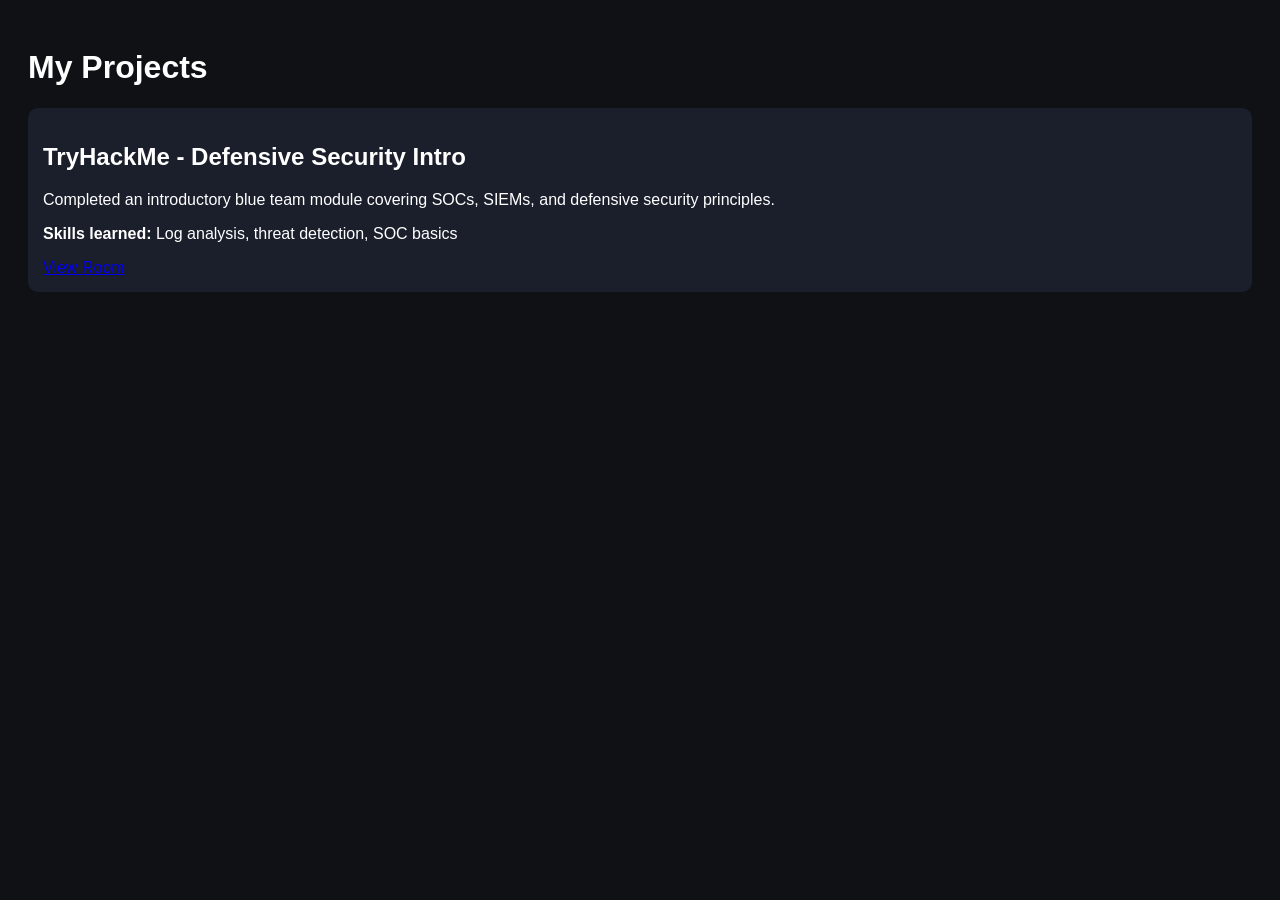
==== projects.html @ 0b1294b7 "projects.html" ====
<!DOCTYPE html>
<html>
<head>
  <title>Projects</title>
</head>

<body style="font-family: Arial; background:#0f1115; color:white; padding:20px;">

<h1>My Projects</h1>

<div style="background:#1a1f2b; padding:15px; margin-bottom:15px; border-radius:10px;">

  <h2>TryHackMe - Defensive Security Intro</h2>
  <p>Completed an introductory blue team module covering SOCs, SIEMs, and defensive security principles.</p>
  <p><b>Skills learned:</b> Log analysis, threat detection, SOC basics</p>
  <a href="https://tryhackme.com/room/defensivesecurityintro">View Room</a>

</div>

</body>
</html>
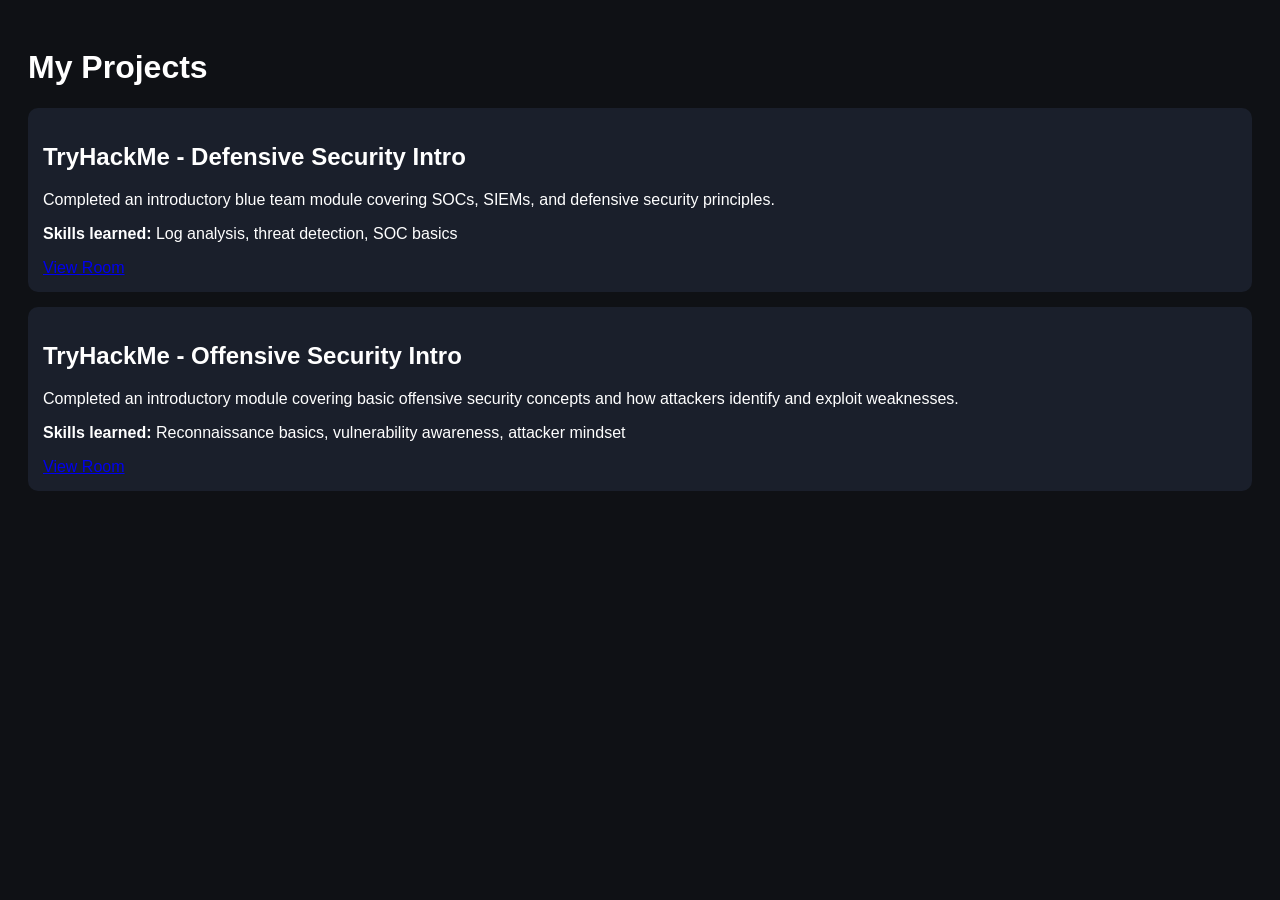
==== commit 21956ebd: "projects.html" ====
--- a/projects.html
+++ b/projects.html
@@ -17,5 +17,14 @@
 
 </div>
 
+  <div style="background:#1a1f2b; padding:15px; margin-bottom:15px; border-radius:10px;">
+
+  <h2>TryHackMe - Offensive Security Intro</h2>
+  <p>Completed an introductory module covering basic offensive security concepts and how attackers identify and exploit weaknesses.</p>
+  <p><b>Skills learned:</b> Reconnaissance basics, vulnerability awareness, attacker mindset</p>
+  <a href="https://tryhackme.com/room/offensivesecurityintro">View Room</a>
+
+</div>
+
 </body>
 </html>
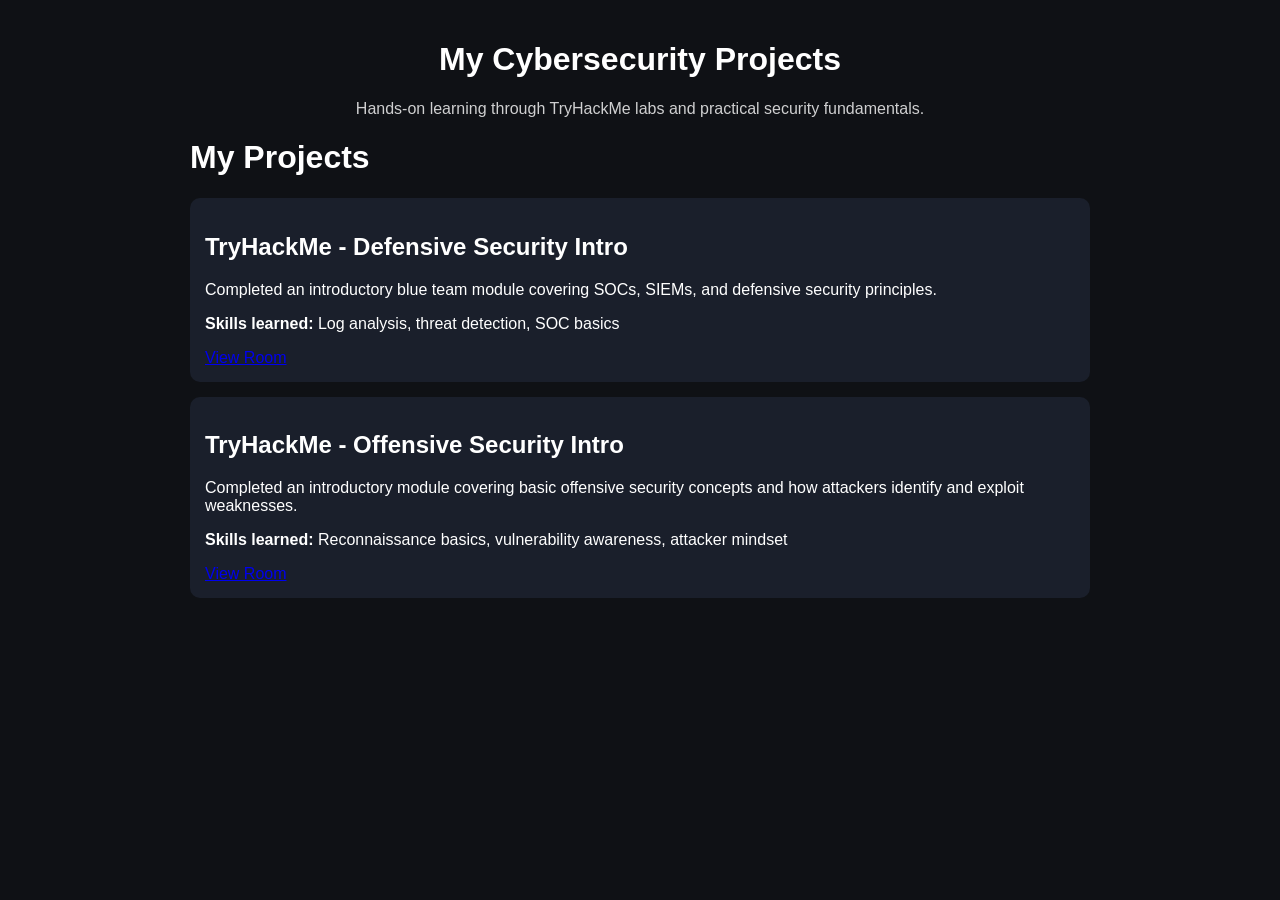
==== commit 6042fcc0: "projects.html" ====
--- a/projects.html
+++ b/projects.html
@@ -4,7 +4,13 @@
   <title>Projects</title>
 </head>
 
-<body style="font-family: Arial; background:#0f1115; color:white; padding:20px;">
+<body <body style="font-family: Arial; background:#0f1115; color:white; padding:20px; max-width:900px; margin:auto;">
+
+<h1 style="text-align:center;">My Cybersecurity Projects</h1>
+
+<p style="text-align:center; opacity:0.8;">
+Hands-on learning through TryHackMe labs and practical security fundamentals.
+</p>
 
 <h1>My Projects</h1>
 
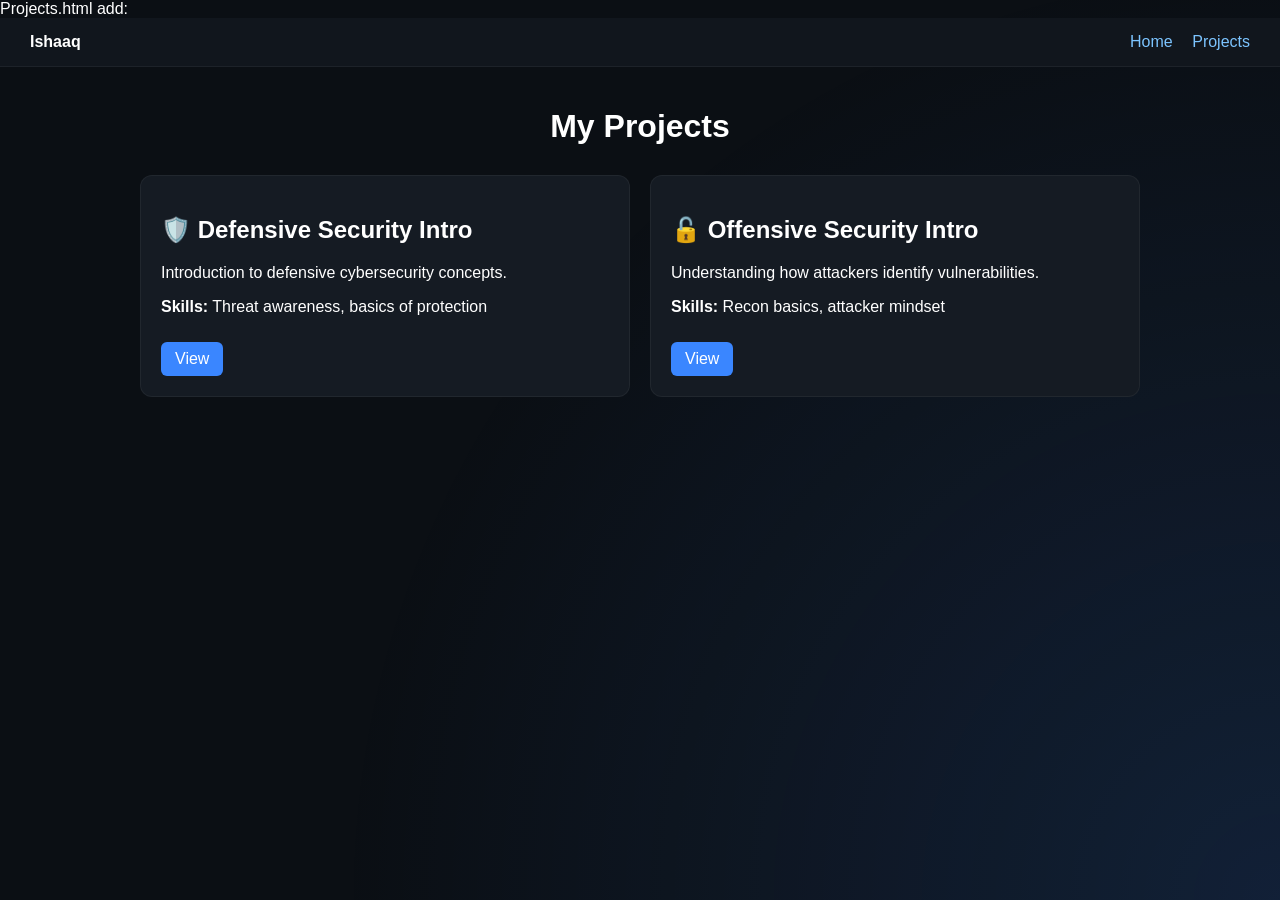
==== commit ca34c450: "projects.html" ====
--- a/projects.html
+++ b/projects.html
@@ -1,34 +1,43 @@
+Projects.html add:
+
 <!DOCTYPE html>
 <html>
 <head>
   <title>Projects</title>
+  <link rel="stylesheet" href="style.css">
 </head>
 
-<body <body style="font-family: Arial; background:#0f1115; color:white; padding:20px; max-width:900px; margin:auto;">
+<body>
 
-<h1 style="text-align:center;">My Cybersecurity Projects</h1>
-
-<p style="text-align:center; opacity:0.8;">
-Hands-on learning through TryHackMe labs and practical security fundamentals.
-</p>
-
-<h1>My Projects</h1>
-
-<div style="background:#1a1f2b; padding:15px; margin-bottom:15px; border-radius:10px;">
-
-  <h2>TryHackMe - Defensive Security Intro</h2>
-  <p>Completed an introductory blue team module covering SOCs, SIEMs, and defensive security principles.</p>
-  <p><b>Skills learned:</b> Log analysis, threat detection, SOC basics</p>
-  <a href="https://tryhackme.com/room/defensivesecurityintro">View Room</a>
-
+<div class="navbar">
+  <div><b>Ishaaq</b></div>
+  <div>
+    <a href="index.html">Home</a>
+    <a href="projects.html">Projects</a>
+  </div>
 </div>
 
-  <div style="background:#1a1f2b; padding:15px; margin-bottom:15px; border-radius:10px;">
+<div class="container">
 
-  <h2>TryHackMe - Offensive Security Intro</h2>
-  <p>Completed an introductory module covering basic offensive security concepts and how attackers identify and exploit weaknesses.</p>
-  <p><b>Skills learned:</b> Reconnaissance basics, vulnerability awareness, attacker mindset</p>
-  <a href="https://tryhackme.com/room/offensivesecurityintro">View Room</a>
+  <h1 class="title">My Projects</h1>
+
+  <div class="projects">
+
+    <div class="card">
+      <h2>🛡️ Defensive Security Intro</h2>
+      <p>Introduction to defensive cybersecurity concepts.</p>
+      <p><b>Skills:</b> Threat awareness, basics of protection</p>
+      <a class="btn" href="https://tryhackme.com/room/defensivesecurityintro">View</a>
+    </div>
+
+    <div class="card">
+      <h2>🔓 Offensive Security Intro</h2>
+      <p>Understanding how attackers identify vulnerabilities.</p>
+      <p><b>Skills:</b> Recon basics, attacker mindset</p>
+      <a class="btn" href="https://tryhackme.com/room/offensivesecurityintro">View</a>
+    </div>
+
+  </div>
 
 </div>
 
--- a/style.css
+++ b/style.css
@@ -0,0 +1,93 @@
+body {
+  font-family: Arial, sans-serif;
+  background: #0b0f14;
+  color: white;
+  margin: 0;
+  overflow-x: hidden;
+}
+
+/* Animated glow background */
+body::before {
+  content: "";
+  position: fixed;
+  width: 200%;
+  height: 200%;
+  background: radial-gradient(circle, rgba(58,134,255,0.15), transparent 60%);
+  animation: moveGlow 10s linear infinite;
+  z-index: -1;
+}
+
+@keyframes moveGlow {
+  0% { transform: translate(0,0); }
+  50% { transform: translate(-25%, -25%); }
+  100% { transform: translate(0,0); }
+}
+
+/* Navbar */
+.navbar {
+  display: flex;
+  justify-content: space-between;
+  padding: 15px 30px;
+  background: #11161d;
+  border-bottom: 1px solid rgba(255,255,255,0.05);
+}
+
+.navbar a {
+  color: #7cc4ff;
+  text-decoration: none;
+  margin-left: 15px;
+}
+
+.navbar a:hover {
+  color: white;
+}
+
+/* Container */
+.container {
+  max-width: 1000px;
+  margin: auto;
+  padding: 20px;
+}
+
+/* Title */
+.title {
+  text-align: center;
+  margin-bottom: 30px;
+}
+
+/* Grid */
+.projects {
+  display: grid;
+  grid-template-columns: repeat(auto-fit, minmax(280px, 1fr));
+  gap: 20px;
+}
+
+/* Cards */
+.card {
+  background: #151b23;
+  padding: 20px;
+  border-radius: 12px;
+  transition: 0.3s ease;
+  border: 1px solid rgba(255,255,255,0.05);
+}
+
+.card:hover {
+  transform: translateY(-8px) scale(1.02);
+  box-shadow: 0 0 20px rgba(58,134,255,0.5);
+  border-color: #3a86ff;
+}
+
+/* Buttons */
+.btn {
+  display: inline-block;
+  margin-top: 10px;
+  padding: 8px 14px;
+  background: #3a86ff;
+  color: white;
+  border-radius: 6px;
+  text-decoration: none;
+}
+
+.btn:hover {
+  background: #2f6edc;
+}
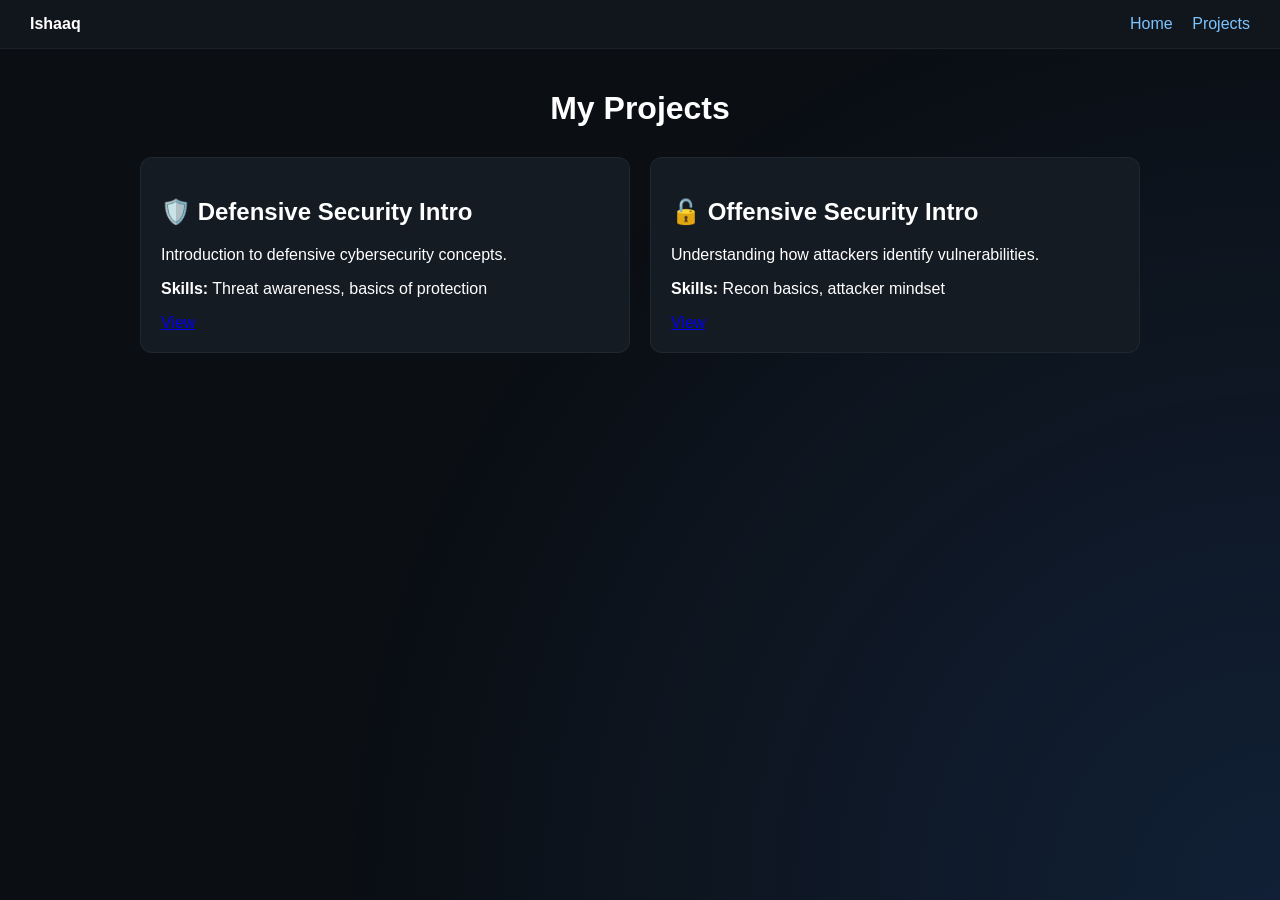
==== commit 56be6fd9: "projects.html" ====
--- a/projects.html
+++ b/projects.html
@@ -1,5 +1,3 @@
-Projects.html add:
-
 <!DOCTYPE html>
 <html>
 <head>
--- a/style.css
+++ b/style.css
@@ -73,8 +73,9 @@
 
 .card:hover {
   transform: translateY(-8px) scale(1.02);
-  box-shadow: 0 0 20px rgba(58,134,255,0.5);
+  box-shadow: 0 0 25px rgba(58,134,255,0.7);
   border-color: #3a86ff;
+}
 }
 
 /* Buttons */
@@ -91,3 +92,14 @@
 .btn:hover {
   background: #2f6edc;
 }
+
+#typing::after {
+  content: "|";
+  animation: blink 1s infinite;
+}
+
+@keyframes blink {
+  0% { opacity: 1; }
+  50% { opacity: 0; }
+  100% { opacity: 1; }
+}
